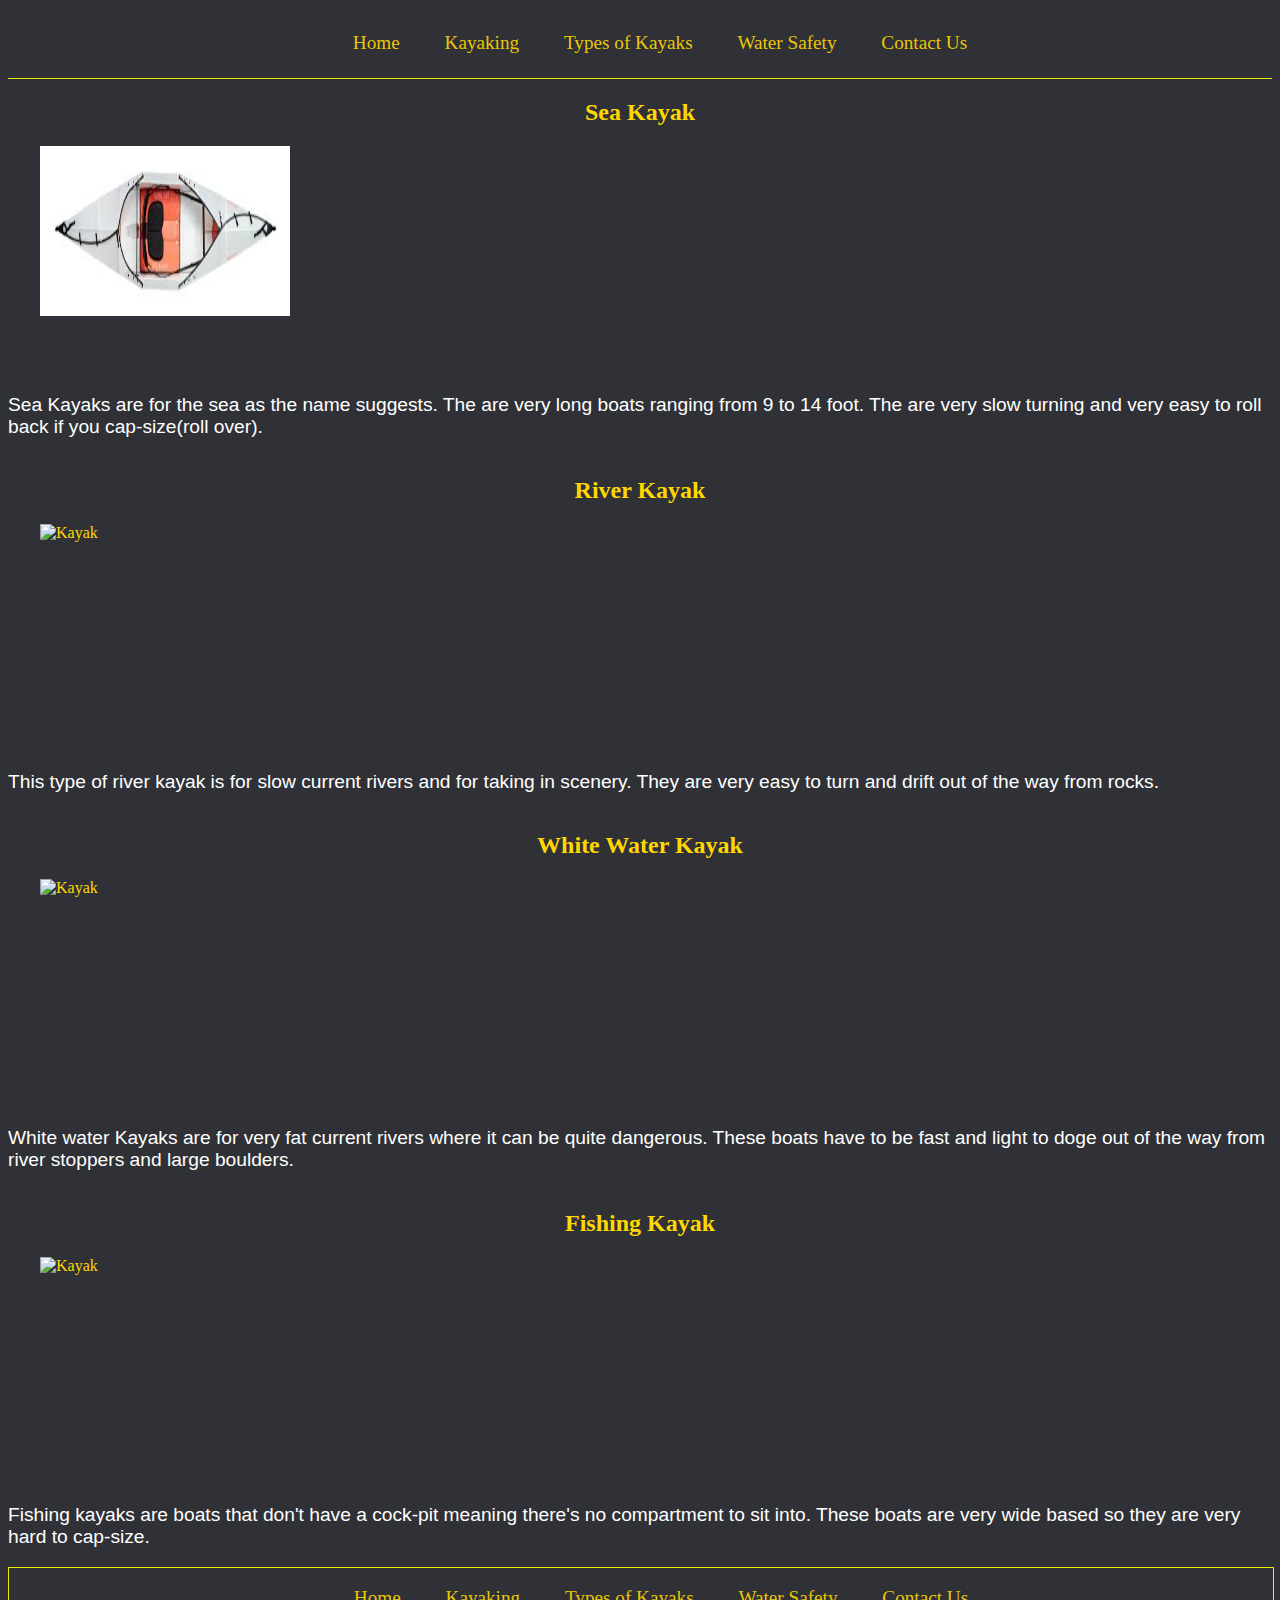
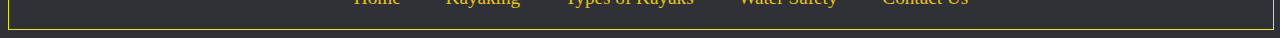
==== typesofkayaks.html @ ad483c03 "Add files via upload" ====
<!DOCTYPE html>
<html lang="en">
<head>
    
	
	<title>Kayak Information</title> 
    <link rel="stylesheet" type="text/css" href="styles/style.css"/>
    
    
</head>
<body> 
	
    
    
    <nav>
        <ul> <!-- Unordered List -->
        <li><a href="index.html">Home</a></li>
        <li><a href="kayaking.html">Kayaking</a></li>
            <li><a href="typesofkayaks.html">Types of Kayaks</a></li>
        <li><a href="watersafety.html">Water Safety</a></li>
        <li><a href="contactus.html">Contact Us</a></li>
        </ul>
    </nav>
    
	<main>
        
            <section>
                <h2>Sea Kayak</h2>
                <img class="grass" src="images/Kayak%202.2.jpg" alt="Kayaking"><p class="jeremy">Sea Kayaks are for the sea as the name suggests. The are very long boats ranging from 9 to 14 foot. The are very slow turning and very easy to roll back if you cap-size(roll over). </p>
            </section>
            <section>
                <h2>River Kayak</h2>
                <img class="grass" src="images/kayak 2.1.jpg" alt="Kayak"><p class="jeremy">This type of river kayak is for slow current rivers and for taking in scenery. They are very easy to turn and drift out of the way from rocks.</p>
            </section>
         <section>
                <h2>White Water Kayak</h2>
                <img class="grass" src="images/kayak 2.4.jpg" alt="Kayak"><p class="jeremy">White water Kayaks are for very fat current rivers where it can be quite dangerous. These boats have to be fast and light to doge out of the way from river stoppers and large boulders.</p>
            </section>
         <section>
                <h2>Fishing Kayak</h2>
                <img class="grass" src="images/kayak 2.3.jpg" alt="Kayak"><p class="jeremy">Fishing kayaks are boats that don't have a cock-pit meaning there's no compartment to sit into. These boats are very wide based so they are very hard to cap-size.</p>
            </section>
        
        
      
        
        
   
	</main>
    
    <footer>
        
            <ul>
        <li><a href="index.html">Home</a></li>
        <li><a href="kayaking.html">Kayaking</a></li>
            <li><a href="typesofkayaks.html">Types of Kayaks</a></li>
        <li><a href="watersafety.html">Water Safety</a></li>
        <li><a href="contactus.html">Contact Us</a></li>
            </ul>
       
    </footer>
    
</body>
</html>
---- styles/style.css ----
body{
    background-color: #2f3136;
}

main{
    color: gold;
}

nav{
    background-color: #2f3136;
    opacity: 90%;
    padding: 5px;
    border-bottom: 1px solid yellow;
}

nav ul, footer ul{
    text-align: center;
    font-size: 1.2em;
}

nav ul li, footer ul li{
    list-style-type: none;
    background-color: #2f3136;
    display: inline;
    padding: 15px;
    margin: 5px;
}

nav ul li a, footer ul li a{
    color: gold;
    text-decoration: none;
}

nav ul li:hover, footer ul li:hover{
    background-color: red;
}

aside{
    color: gold;
    text-align: center;
}

footer{
    clear: both;
    border: 1px solid yellow;
    padding: 0px;
    margin: 0px;
    position: relative;
    bottom: 0px;
    width: 100%;
    background-color: #2f3136;
    text-align: center;
    color: gold;
    opacity: 90%;
}

.mainText{
    color: white;
    width: 50%;
    margin-left: 5%;
    opacity: 95%;
    margin-top: 1%;
    font-family: Arial, Helvetica, sans-serif;
    font-size: 1.4em;
}

aside{
    width: 30%;
    float: right;
    margin-right: 5%;
}

.video{
    color: gold;
    opacity: 90%;
    text-align: left;
    font-size: 1em;
    margin-left: 2%;
    margin-top: 2%;
    margin-bottom: 2%
}
.bean{
    text-align:center;
    color: white;
    font-family: Arial, Helvetica, sans-serif;
    font-size: 1.4em;
    margin:1.5em;
}
.grass{
    width:250px;
    height:170px;
    display:inline-block;
    margin-right:1em;
    margin-bottom:1em;
    vertical-align:top;
    margin-left: 2em;
    
}
.jeremy{
    display:inline-block;
     color: white;
    font-family: Arial, Helvetica, sans-serif;
    font-size: 1.2em;
    margin-top:3.2em;
}
.lloyd{
    color: white;
    font-family: Arial, Helvetica, sans-serif;
    font-size: 1.7em;
    margin-top: 1%;
    width: 50%;
    padding-top:2em;
}
.activity{
    float: right;
    margin-bottom: 2%;
    width: 100%;
}

.house{
   display:block;
   margin:auto;
   width: 30%;
   height: 50%;
    padding:1em;
}

h2{
    text-align:center;
}



.mainTitle{
    color: gold;
    opacity: 90%;
    text-align: center;
}



.form{
    margin-left: 5%;
}


.required{
    font-weight: bold;
    color: red;
}

label{
    float: left;
    width: 112px;
    padding-right: 10px;
    text-align: right;
}

input{
    margin-left: 1em;
    margin-bottom: .5em;
    width: 220px;
}

input[type="radio"]{
    width: 10px
}


#button{
    margin-left: 138px;
}


#button, #reset{
    margin-top: .5em;
    width: 8em;
    background-color: orange;
    border: 2px solid white;
}
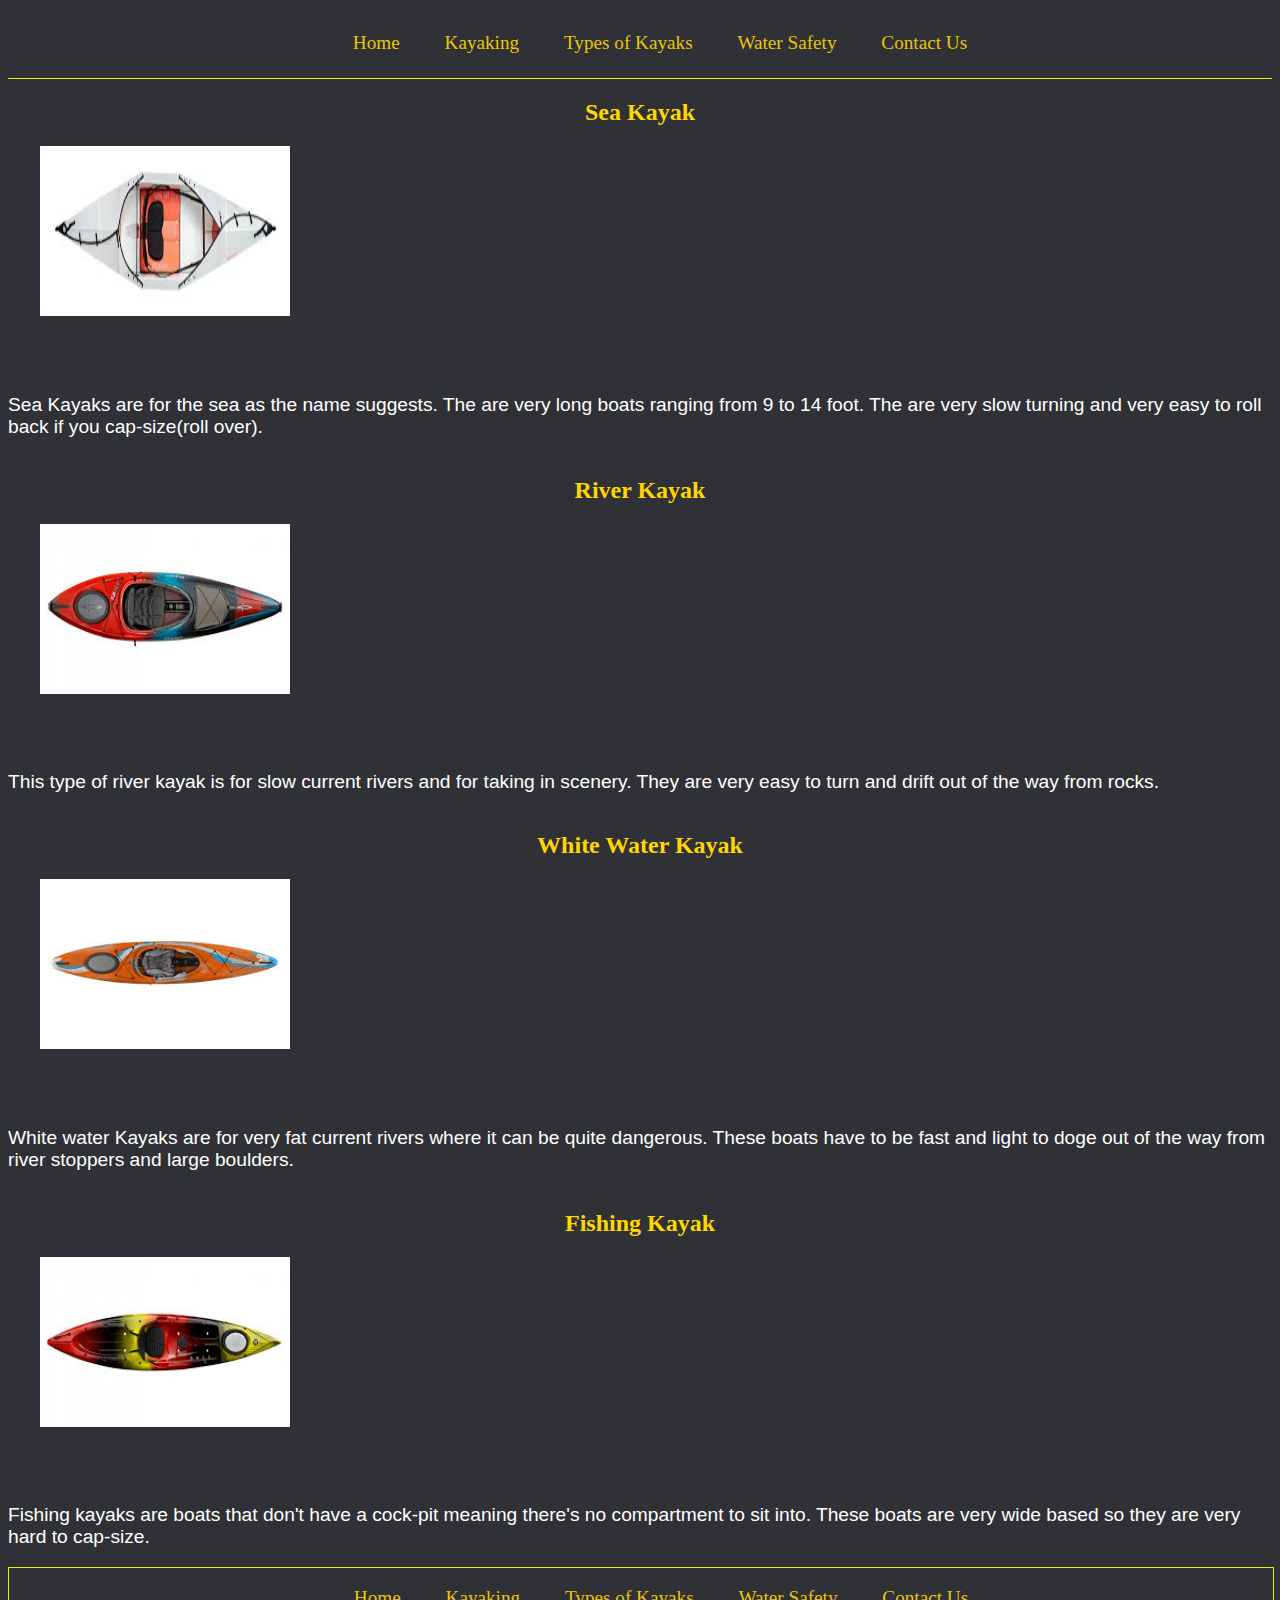
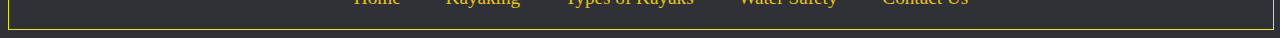
==== commit 96cd8fc3: "Add files via upload" ====
--- a/typesofkayaks.html
+++ b/typesofkayaks.html
@@ -30,15 +30,15 @@
             </section>
             <section>
                 <h2>River Kayak</h2>
-                <img class="grass" src="images/kayak 2.1.jpg" alt="Kayak"><p class="jeremy">This type of river kayak is for slow current rivers and for taking in scenery. They are very easy to turn and drift out of the way from rocks.</p>
+                <img class="grass" src="images/Kayak 2.1.jpg" alt="Kayak"><p class="jeremy">This type of river kayak is for slow current rivers and for taking in scenery. They are very easy to turn and drift out of the way from rocks.</p>
             </section>
          <section>
                 <h2>White Water Kayak</h2>
-                <img class="grass" src="images/kayak 2.4.jpg" alt="Kayak"><p class="jeremy">White water Kayaks are for very fat current rivers where it can be quite dangerous. These boats have to be fast and light to doge out of the way from river stoppers and large boulders.</p>
+                <img class="grass" src="images/Kayak 2.4.jpg" alt="Kayak"><p class="jeremy">White water Kayaks are for very fat current rivers where it can be quite dangerous. These boats have to be fast and light to doge out of the way from river stoppers and large boulders.</p>
             </section>
          <section>
                 <h2>Fishing Kayak</h2>
-                <img class="grass" src="images/kayak 2.3.jpg" alt="Kayak"><p class="jeremy">Fishing kayaks are boats that don't have a cock-pit meaning there's no compartment to sit into. These boats are very wide based so they are very hard to cap-size.</p>
+                <img class="grass" src="images/Kayak 2.3.jpg" alt="Kayak"><p class="jeremy">Fishing kayaks are boats that don't have a cock-pit meaning there's no compartment to sit into. These boats are very wide based so they are very hard to cap-size.</p>
             </section>
         
         
